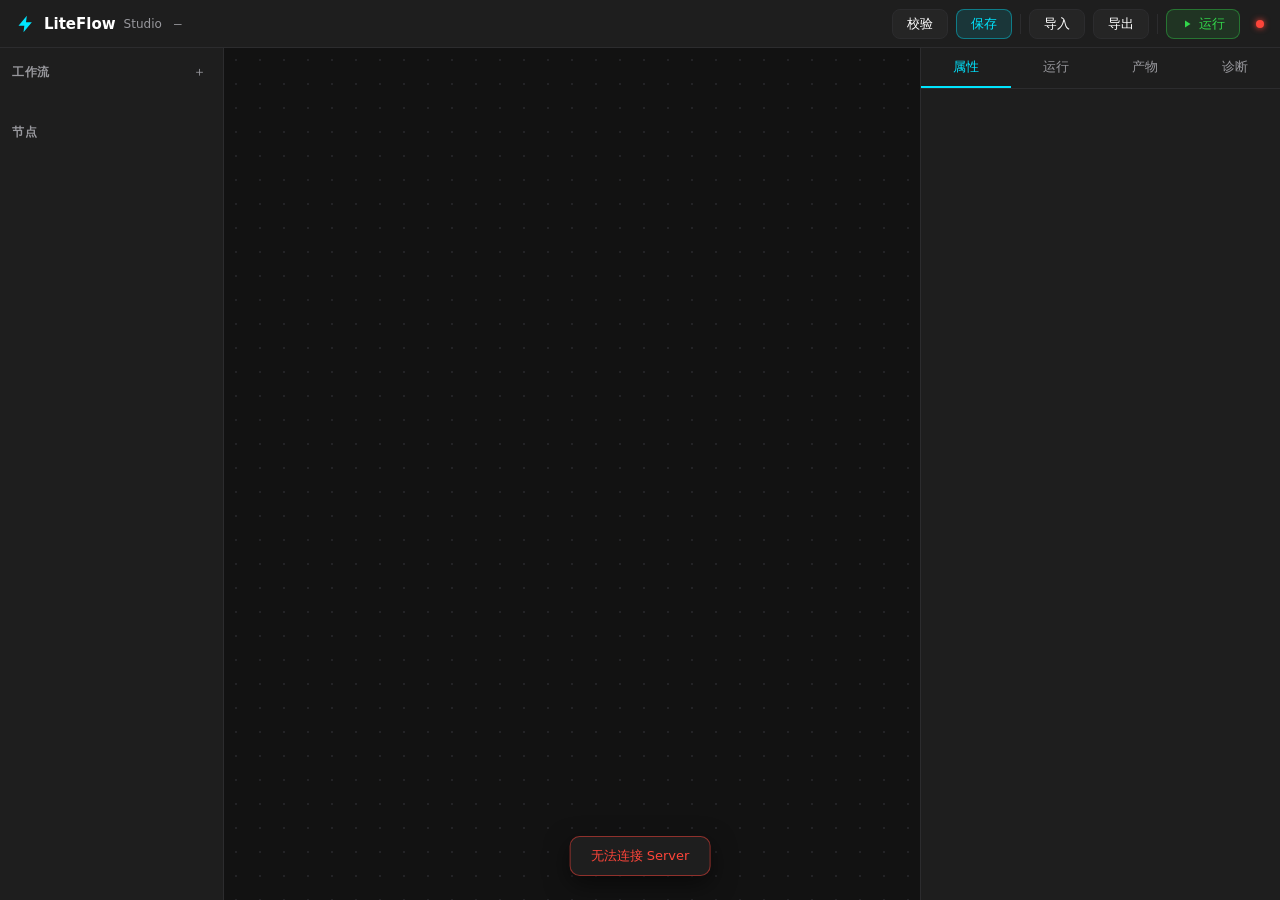
==== src/agentkit/server/static/index.html @ 21dc7933 "feat: 新增网页版工作流开发控制台及配套接口 1.  升级SSE事件推送：下发完整RunEvent全字段，包含step_id/attempt/ts用于前端路由和节点着色，旧客户端仅读取payloa" ====
<!DOCTYPE html>
<html lang="zh-CN">
<head>
<meta charset="UTF-8">
<meta name="viewport" content="width=device-width, initial-scale=1.0">
<title>LiteFlow Studio</title>
<link rel="stylesheet" href="./css/app.css">
<link rel="icon" href="data:image/svg+xml,<svg xmlns='http://www.w3.org/2000/svg' viewBox='0 0 24 24'><path fill='%2300E5FF' d='M13 2 3 14h7l-1 8 10-12h-7l1-8z'/></svg>">
</head>
<body>
<div id="app" class="lf-app">

  <!-- ══════════ 顶栏 ══════════ -->
  <header class="lf-topbar">
    <div class="lf-topbar-left">
      <span class="lf-logo" title="LiteFlow Studio">
        <svg viewBox="0 0 24 24" width="20" height="20"><path fill="currentColor" d="M13 2 3 14h7l-1 8 10-12h-7l1-8z"/></svg>
        <b>LiteFlow</b><span class="lf-logo-sub">Studio</span>
      </span>
      <span id="wf-name" class="lf-wf-name mono">—</span>
      <span id="wf-dirty" class="lf-dirty-dot" title="有未保存修改" hidden>●</span>
    </div>
    <div class="lf-topbar-actions">
      <button id="btn-validate" class="lf-btn" title="静态校验 (Ctrl+Shift+V)">校验</button>
      <button id="btn-save" class="lf-btn lf-btn-primary" title="保存 (Ctrl+S)">保存</button>
      <span class="lf-topbar-sep"></span>
      <button id="btn-import" class="lf-btn" title="导入 YAML / JSON">导入</button>
      <button id="btn-export" class="lf-btn" title="导出 YAML">导出</button>
      <span class="lf-topbar-sep"></span>
      <button id="btn-run" class="lf-btn lf-btn-run" title="运行当前工作流">
        <svg viewBox="0 0 24 24" width="12" height="12"><path fill="currentColor" d="M8 5v14l11-7z"/></svg>
        运行
      </button>
      <span id="conn-status" class="lf-conn" title="服务连接状态"></span>
    </div>
  </header>

  <div class="lf-body">
    <!-- ══════════ 左栏:工作流列表 + 节点面板 ══════════ -->
    <aside class="lf-sidebar">
      <section class="lf-side-section">
        <div class="lf-side-head">
          <span>工作流</span>
          <button id="btn-new-wf" class="lf-icon-btn" title="新建工作流">＋</button>
        </div>
        <div id="wf-list" class="lf-wf-list"></div>
      </section>
      <section class="lf-side-section lf-side-grow">
        <div class="lf-side-head"><span>节点</span></div>
        <div id="palette" class="lf-palette"></div>
      </section>
    </aside>

    <!-- ══════════ 中央画布 ══════════ -->
    <main class="lf-canvas-wrap">
      <div id="canvas" class="lf-canvas" tabindex="0"></div>
    </main>

    <!-- ══════════ 右栏:属性 / 运行 / 产物 / 诊断 ══════════ -->
    <aside class="lf-right">
      <nav class="lf-tabs">
        <button class="lf-tab is-active" data-tab="props">属性</button>
        <button class="lf-tab" data-tab="run">运行</button>
        <button class="lf-tab" data-tab="artifacts">产物</button>
        <button class="lf-tab" data-tab="diag">诊断<span id="diag-badge" class="lf-badge" hidden></span></button>
      </nav>
      <div class="lf-tabpanes">
        <section id="pane-props" class="lf-pane is-active"></section>
        <section id="pane-run" class="lf-pane"></section>
        <section id="pane-artifacts" class="lf-pane"></section>
        <section id="pane-diag" class="lf-pane"></section>
      </div>
    </aside>
  </div>

  <!-- ══════════ 产物预览 / 通用模态 ══════════ -->
  <div id="modal-root" class="lf-modal-root" hidden>
    <div class="lf-modal-mask" data-close></div>
    <div class="lf-modal">
      <div class="lf-modal-head">
        <span id="modal-title" class="lf-modal-title mono"></span>
        <div class="lf-modal-actions" id="modal-actions"></div>
        <button class="lf-icon-btn" data-close title="关闭">✕</button>
      </div>
      <div id="modal-body" class="lf-modal-body"></div>
    </div>
  </div>

  <div id="toast-root" class="lf-toast-root"></div>
  <input id="import-file" type="file" accept=".yaml,.yml,.json" hidden>
</div>
<script type="module" src="./js/main.js"></script>
</body>
</html>
---- src/agentkit/server/static/css/app.css ----
/* ═══════════════════════════════════════════════════════════════════
   LiteFlow Studio — 设计系统
   依据 DESIGN.md:深色系技术仪表盘("Power BI Dashboard" 氛围)
   - 背景 #121212 / 卡片 #1E1E1E / 边框 #2C2C2E / 圆角 16px
   - 主强调 #00E5FF(青) / 告警 #FF453A(红) / 正常 #32D74B(绿)
   - 文字 #FFFFFF / 次级 #98989D / 间距 8px 倍数
   ═══════════════════════════════════════════════════════════════════ */

:root {
  --bg: #121212;
  --surface: #1E1E1E;
  --surface-2: #252525;
  --border: #2C2C2E;
  --accent: #00E5FF;
  --accent-dim: rgba(0, 229, 255, .12);
  --alert: #FF453A;
  --alert-bg: #3A1C1C;
  --ok: #32D74B;
  --ok-dim: rgba(50, 215, 75, .12);
  --warn: #FF9F0A;
  --violet: #BF5AF2;
  --blue: #0A84FF;
  --text: #FFFFFF;
  --text-2: #98989D;
  --text-3: #636366;
  --radius: 16px;
  --radius-s: 10px;
  --font: "Inter", "Segoe UI", "PingFang SC", "Microsoft YaHei", system-ui, sans-serif;
  --mono: "JetBrains Mono", "Fira Code", "Cascadia Code", Consolas, monospace;
}

* { box-sizing: border-box; margin: 0; padding: 0; }
html, body, #app { height: 100%; }
body {
  background: var(--bg);
  color: var(--text);
  font-family: var(--font);
  font-size: 14px;
  overflow: hidden;
}
.mono { font-family: var(--mono); }
::-webkit-scrollbar { width: 8px; height: 8px; }
::-webkit-scrollbar-thumb { background: #3A3A3C; border-radius: 4px; }
::-webkit-scrollbar-track { background: transparent; }

/* ── 布局骨架 ─────────────────────────────────────────────────── */
.lf-app { display: flex; flex-direction: column; height: 100%; }
.lf-body { display: flex; flex: 1; min-height: 0; }

/* ── 顶栏 ─────────────────────────────────────────────────────── */
.lf-topbar {
  display: flex; align-items: center; justify-content: space-between;
  height: 48px; padding: 0 16px; flex: none;
  background: var(--surface); border-bottom: 1px solid var(--border);
}
.lf-topbar-left { display: flex; align-items: center; gap: 12px; min-width: 0; }
.lf-logo { display: flex; align-items: center; gap: 8px; color: var(--accent); font-size: 15px; }
.lf-logo b { color: var(--text); font-weight: 600; }
.lf-logo-sub { color: var(--text-2); font-size: 12px; font-weight: 400; }
.lf-wf-name { color: var(--text-2); font-size: 13px; overflow: hidden; text-overflow: ellipsis; white-space: nowrap; max-width: 320px; }
.lf-dirty-dot { color: var(--warn); font-size: 10px; }
.lf-topbar-actions { display: flex; align-items: center; gap: 8px; }
.lf-topbar-sep { width: 1px; height: 20px; background: var(--border); }
.lf-conn { width: 8px; height: 8px; border-radius: 50%; background: var(--text-3); margin-left: 8px; }
.lf-conn.is-ok { background: var(--ok); box-shadow: 0 0 6px var(--ok); }
.lf-conn.is-bad { background: var(--alert); box-shadow: 0 0 6px var(--alert); }

/* ── 按钮 ─────────────────────────────────────────────────────── */
.lf-btn {
  display: inline-flex; align-items: center; gap: 6px;
  height: 30px; padding: 0 14px;
  background: var(--surface-2); color: var(--text);
  border: 1px solid var(--border); border-radius: 8px;
  font: 500 13px var(--font); cursor: pointer;
  transition: border-color .15s, background .15s, color .15s;
}
.lf-btn:hover { border-color: var(--accent); color: var(--accent); }
.lf-btn:disabled { opacity: .45; cursor: not-allowed; }
.lf-btn:disabled:hover { border-color: var(--border); color: var(--text); }
.lf-btn-primary { background: var(--accent-dim); border-color: rgba(0,229,255,.4); color: var(--accent); }
.lf-btn-primary:hover { background: rgba(0,229,255,.2); }
.lf-btn-run { background: var(--ok-dim); border-color: rgba(50,215,75,.4); color: var(--ok); }
.lf-btn-run:hover { background: rgba(50,215,75,.2); border-color: var(--ok); color: var(--ok); }
.lf-btn-danger { background: var(--alert-bg); border-color: rgba(255,69,58,.4); color: var(--alert); }
.lf-btn-danger:hover { border-color: var(--alert); }
.lf-icon-btn {
  width: 24px; height: 24px; display: inline-flex; align-items: center; justify-content: center;
  background: transparent; color: var(--text-2); border: none; border-radius: 6px;
  font-size: 13px; cursor: pointer;
}
.lf-icon-btn:hover { background: var(--surface-2); color: var(--text); }

/* ── 左栏 ─────────────────────────────────────────────────────── */
.lf-sidebar {
  width: 224px; flex: none; display: flex; flex-direction: column;
  background: var(--surface); border-right: 1px solid var(--border);
  overflow-y: auto;
}
.lf-side-section { padding: 12px; display: flex; flex-direction: column; }
.lf-side-grow { flex: 1; min-height: 0; }
.lf-side-head {
  display: flex; align-items: center; justify-content: space-between;
  color: var(--text-2); font-size: 12px; font-weight: 600;
  text-transform: uppercase; letter-spacing: .06em; margin-bottom: 8px;
}

.lf-wf-list { display: flex; flex-direction: column; gap: 4px; margin-bottom: 8px; }
.lf-wf-item {
  display: flex; align-items: center; gap: 8px;
  padding: 8px 10px; border-radius: var(--radius-s);
  color: var(--text-2); font-size: 13px; cursor: pointer;
  border: 1px solid transparent;
}
.lf-wf-item:hover { background: var(--surface-2); color: var(--text); }
.lf-wf-item.is-active { background: var(--accent-dim); border-color: rgba(0,229,255,.3); color: var(--accent); }
.lf-wf-item .lf-wf-item-name { flex: 1; overflow: hidden; text-overflow: ellipsis; white-space: nowrap; font-family: var(--mono); font-size: 12px; }
.lf-wf-item .lf-icon-btn { visibility: hidden; width: 20px; height: 20px; }
.lf-wf-item:hover .lf-icon-btn { visibility: visible; }

.lf-palette { display: flex; flex-direction: column; gap: 6px; }
.lf-pal-item {
  display: flex; align-items: center; gap: 10px;
  padding: 9px 10px; border-radius: var(--radius-s);
  background: var(--surface-2); border: 1px solid var(--border);
  cursor: grab; user-select: none;
}
.lf-pal-item:hover { border-color: var(--node-c, var(--accent)); }
.lf-pal-item:active { cursor: grabbing; }
.lf-pal-dot { width: 8px; height: 8px; border-radius: 50%; background: var(--node-c, var(--accent)); flex: none; }
.lf-pal-name { font-family: var(--mono); font-size: 12px; }
.lf-pal-kind { margin-left: auto; color: var(--text-3); font-size: 11px; }

/* ── 画布 ─────────────────────────────────────────────────────── */
.lf-canvas-wrap { flex: 1; min-width: 0; overflow: auto; }
.lf-canvas {
  min-height: 100%; padding: 32px 24px 96px;
  display: flex; flex-direction: column; align-items: center;
  outline: none;
  background-image: radial-gradient(circle, #232326 1px, transparent 1px);
  background-size: 24px 24px;
}
.lf-canvas-empty { color: var(--text-3); margin: 64px auto; text-align: center; line-height: 1.8; }

/* 序列容器:纵向流 */
.lf-seq { display: flex; flex-direction: column; align-items: center; width: 100%; }
.lf-dropzone {
  width: 2px; height: 24px; position: relative; flex: none;
  display: flex; align-items: center; justify-content: center;
}
.lf-dropzone::before {
  content: ""; width: 2px; height: 100%; background: #3A3A3C; border-radius: 1px;
  transition: background .15s;
}
.lf-dropzone::after {
  content: "+"; position: absolute; left: 50%; top: 50%;
  transform: translate(-50%, -50%) scale(0);
  width: 18px; height: 18px; border-radius: 50%;
  background: var(--accent); color: #00343b;
  font: 700 12px/18px var(--font); text-align: center;
  transition: transform .15s;
}
.lf-dropzone:hover::after, .lf-dropzone.is-over::after { transform: translate(-50%, -50%) scale(1); }
.lf-dropzone.is-over::before { background: var(--accent); }
.lf-dropzone.is-first { height: 16px; }
.lf-dropzone.is-last { height: 32px; }

/* 节点卡片(对齐 DESIGN.md 卡片规范) */
.lf-node {
  width: 420px; max-width: 92%;
  background: var(--surface);
  border: 1px solid var(--border); border-radius: var(--radius);
  padding: 12px 16px; position: relative;
  cursor: pointer; flex: none;
  transition: border-color .15s, box-shadow .15s, transform .1s;
}
.lf-node:hover { border-color: #3D3D40; }
.lf-node.is-selected { border-color: var(--accent); box-shadow: 0 0 0 3px var(--accent-dim); }
.lf-node.is-dragging { opacity: .4; }
.lf-node-head { display: flex; align-items: center; gap: 8px; }
.lf-node-badge {
  flex: none; padding: 2px 8px; border-radius: 6px;
  font: 600 11px var(--mono);
  color: var(--node-c, var(--accent));
  background: color-mix(in srgb, var(--node-c, var(--accent)) 14%, transparent);
  border: 1px solid color-mix(in srgb, var(--node-c, var(--accent)) 40%, transparent);
}
.lf-node-id { font: 600 13px var(--mono); overflow: hidden; text-overflow: ellipsis; white-space: nowrap; }
.lf-node-actions { margin-left: auto; display: flex; gap: 2px; visibility: hidden; }
.lf-node:hover .lf-node-actions { visibility: visible; }
.lf-node-summary {
  margin-top: 6px; color: var(--text-2); font-size: 12px; line-height: 1.5;
  overflow: hidden; display: -webkit-box; -webkit-line-clamp: 2; -webkit-box-orient: vertical;
  word-break: break-all;
}
.lf-node-io { margin-top: 6px; display: flex; gap: 6px; flex-wrap: wrap; }
.lf-chip {
  padding: 1px 8px; border-radius: 999px; font: 500 11px var(--mono);
  background: var(--surface-2); border: 1px solid var(--border); color: var(--text-2);
}
.lf-chip-out { color: var(--ok); border-color: rgba(50,215,75,.3); }
.lf-node-note-flag { color: var(--warn); flex: none; }

/* 运行状态着色 */
.lf-status-dot { width: 8px; height: 8px; border-radius: 50%; background: var(--text-3); flex: none; }
.lf-node.st-running { border-color: var(--accent); }
.lf-node.st-running .lf-status-dot { background: var(--accent); animation: lf-pulse 1s ease-in-out infinite; }
.lf-node.st-success .lf-status-dot { background: var(--ok); }
.lf-node.st-failed { border-color: var(--alert); }
.lf-node.st-failed .lf-status-dot { background: var(--alert); }
.lf-node.st-cancelled .lf-status-dot { background: var(--warn); }
.lf-node.st-skipped .lf-status-dot { background: var(--text-3); }
@keyframes lf-pulse { 50% { opacity: .3; } }
.lf-node-meta { margin-top: 6px; display: none; gap: 10px; color: var(--text-3); font: 11px var(--mono); }
.lf-node.st-success .lf-node-meta, .lf-node.st-failed .lf-node-meta { display: flex; }

/* 容器节点内嵌区 */
.lf-nest { margin-top: 10px; border-top: 1px dashed var(--border); padding-top: 10px; display: flex; flex-direction: column; gap: 10px; }
.lf-nest-label { color: var(--text-3); font: 600 10px var(--font); text-transform: uppercase; letter-spacing: .08em; margin-bottom: 4px; }
.lf-nest-zone {
  border: 1px dashed #3A3A3C; border-radius: var(--radius-s);
  padding: 8px; min-height: 40px;
  display: flex; flex-direction: column; align-items: center;
  transition: border-color .15s, background .15s;
}
.lf-nest-zone.is-over { border-color: var(--accent); background: var(--accent-dim); }
.lf-nest-empty { color: var(--text-3); font-size: 11px; padding: 8px; }
.lf-nest .lf-node { width: 100%; }
.lf-nest-cols { display: grid; grid-template-columns: 1fr 1fr; gap: 10px; }
.lf-nest-cols .lf-nest-zone { min-width: 0; }
.lf-node.is-container { width: 520px; max-width: 96%; }
.lf-node.is-collapsed .lf-nest { display: none; }
.lf-node.is-collapsed .lf-node-summary { display: none; }

/* ── 右栏 ─────────────────────────────────────────────────────── */
.lf-right {
  width: 360px; flex: none; display: flex; flex-direction: column;
  background: var(--surface); border-left: 1px solid var(--border);
}
.lf-tabs { display: flex; flex: none; border-bottom: 1px solid var(--border); }
.lf-tab {
  flex: 1; padding: 10px 0; background: transparent; border: none;
  color: var(--text-2); font: 500 13px var(--font); cursor: pointer;
  border-bottom: 2px solid transparent; position: relative;
}
.lf-tab:hover { color: var(--text); }
.lf-tab.is-active { color: var(--accent); border-bottom-color: var(--accent); }
.lf-badge {
  position: absolute; top: 6px; margin-left: 4px; min-width: 16px; height: 16px;
  border-radius: 8px; background: var(--alert); color: #fff;
  font: 700 10px/16px var(--mono); padding: 0 4px;
}
.lf-tabpanes { flex: 1; min-height: 0; position: relative; }
.lf-pane { position: absolute; inset: 0; overflow-y: auto; padding: 16px; display: none; }
.lf-pane.is-active { display: block; }

/* 属性表单 */
.lf-form-sec { margin-bottom: 20px; }
.lf-form-sec-head {
  color: var(--text-2); font-size: 12px; font-weight: 600;
  text-transform: uppercase; letter-spacing: .06em; margin-bottom: 8px;
  display: flex; align-items: center; justify-content: space-between;
}
.lf-field { margin-bottom: 12px; }
.lf-label { display: flex; gap: 6px; align-items: baseline; color: var(--text-2); font-size: 12px; margin-bottom: 4px; }
.lf-label .req { color: var(--alert); }
.lf-label .ftype { color: var(--text-3); font: 10px var(--mono); margin-left: auto; }
.lf-input, .lf-textarea, .lf-select {
  width: 100%; padding: 7px 10px;
  background: var(--bg); color: var(--text);
  border: 1px solid var(--border); border-radius: 8px;
  font: 400 13px var(--font); outline: none;
  transition: border-color .15s;
}
.lf-input:focus, .lf-textarea:focus, .lf-select:focus { border-color: var(--accent); }
.lf-input.mono, .lf-textarea.mono { font-family: var(--mono); font-size: 12px; }
.lf-textarea { min-height: 88px; resize: vertical; line-height: 1.5; }
.lf-check-row { display: flex; align-items: center; gap: 8px; color: var(--text-2); font-size: 13px; }
.lf-hint { color: var(--text-3); font-size: 11px; margin-top: 4px; line-height: 1.5; }
.lf-kv-card {
  background: var(--bg); border: 1px solid var(--border); border-radius: var(--radius-s);
  padding: 10px; margin-bottom: 8px;
}
.lf-kv-card-head { display: flex; align-items: center; gap: 8px; margin-bottom: 8px; }
.lf-kv-card-head b { font: 600 12px var(--mono); color: var(--accent); flex: 1; overflow: hidden; text-overflow: ellipsis; }
.lf-empty-hint { color: var(--text-3); text-align: center; padding: 24px 8px; font-size: 12px; line-height: 1.8; }

/* 运行面板 */
.lf-run-controls { display: flex; flex-wrap: wrap; gap: 8px; margin-bottom: 16px; }
.lf-run-list { display: flex; flex-direction: column; gap: 6px; margin-bottom: 16px; }
.lf-run-item {
  padding: 8px 10px; border-radius: var(--radius-s);
  background: var(--surface-2); border: 1px solid var(--border);
  cursor: pointer; font-size: 12px;
}
.lf-run-item:hover { border-color: #3D3D40; }
.lf-run-item.is-active { border-color: var(--accent); }
.lf-run-item-top { display: flex; align-items: center; gap: 8px; }
.lf-run-item-id { font: 600 11px var(--mono); flex: 1; overflow: hidden; text-overflow: ellipsis; white-space: nowrap; }
.lf-run-item-time { color: var(--text-3); font: 10px var(--mono); margin-top: 4px; }
.lf-status-pill {
  flex: none; padding: 1px 8px; border-radius: 999px; font: 600 10px var(--mono);
}
.lf-status-pill.s-running { color: var(--accent); background: var(--accent-dim); }
.lf-status-pill.s-completed { color: var(--ok); background: var(--ok-dim); }
.lf-status-pill.s-failed { color: var(--alert); background: var(--alert-bg); }
.lf-status-pill.s-cancelled, .lf-status-pill.s-cancelling { color: var(--warn); background: rgba(255,159,10,.12); }
.lf-status-pill.s-interrupted { color: var(--violet); background: rgba(191,90,242,.12); }
.lf-status-pill.s-pending { color: var(--text-2); background: var(--surface-2); }

/* 事件时间线 */
.lf-timeline { display: flex; flex-direction: column; gap: 2px; font-size: 12px; }
.lf-ev { display: flex; gap: 8px; padding: 4px 6px; border-radius: 6px; align-items: baseline; }
.lf-ev:hover { background: var(--surface-2); }
.lf-ev-seq { color: var(--text-3); font: 10px var(--mono); width: 32px; flex: none; text-align: right; }
.lf-ev-type { font: 600 11px var(--mono); width: 128px; flex: none; overflow: hidden; text-overflow: ellipsis; }
.lf-ev-msg { color: var(--text-2); flex: 1; overflow: hidden; text-overflow: ellipsis; white-space: nowrap; }
.lf-ev.t-run_completed .lf-ev-type { color: var(--ok); }
.lf-ev.t-run_failed .lf-ev-type, .lf-ev.t-step_finished.is-err .lf-ev-type { color: var(--alert); }
.lf-ev.t-run_started .lf-ev-type, .lf-ev.t-step_started .lf-ev-type { color: var(--accent); }
.lf-ev.t-artifact_produced .lf-ev-type { color: var(--ok); }
.lf-ev.t-tool_call .lf-ev-type { color: var(--blue); }

/* LLM 流式视图 */
.lf-stream-box {
  background: var(--bg); border: 1px solid var(--border); border-radius: var(--radius-s);
  padding: 10px; margin-top: 8px;
}
.lf-stream-head { display: flex; gap: 8px; align-items: center; margin-bottom: 6px; color: var(--text-2); font-size: 11px; }
.lf-stream-body {
  font: 12px/1.6 var(--mono); color: var(--text);
  white-space: pre-wrap; word-break: break-word;
  max-height: 240px; overflow-y: auto;
}
.lf-stream-body .cursor { display: inline-block; width: 7px; height: 14px; background: var(--accent); vertical-align: -2px; animation: lf-pulse 1s infinite; }
.lf-stream-reasoning { color: var(--text-3); font-style: italic; }

/* 产物面板 */
.lf-art-list { display: flex; flex-direction: column; gap: 8px; }
.lf-art-item {
  background: var(--surface-2); border: 1px solid var(--border); border-radius: var(--radius-s);
  padding: 10px 12px; display: flex; align-items: center; gap: 10px;
}
.lf-art-icon { color: var(--accent); flex: none; }
.lf-art-name { font: 600 12px var(--mono); overflow: hidden; text-overflow: ellipsis; white-space: nowrap; }
.lf-art-meta { color: var(--text-3); font: 10px var(--mono); margin-top: 2px; }
.lf-art-body { flex: 1; min-width: 0; }
.lf-art-item .lf-btn { height: 26px; padding: 0 10px; font-size: 12px; }

/* 诊断面板 */
.lf-diag-item {
  padding: 10px 12px; border-radius: var(--radius-s); margin-bottom: 8px;
  background: var(--alert-bg); border-left: 4px solid var(--alert);
  font-size: 12px; cursor: pointer;
}
.lf-diag-item.sev-warning { background: rgba(255,159,10,.08); border-left-color: var(--warn); }
.lf-diag-code { font: 600 11px var(--mono); color: var(--alert); }
.lf-diag-item.sev-warning .lf-diag-code { color: var(--warn); }
.lf-diag-path { font: 10px var(--mono); color: var(--text-2); margin-top: 2px; }
.lf-diag-msg { margin-top: 4px; line-height: 1.5; }
.lf-diag-ok {
  padding: 12px; border-radius: var(--radius-s); text-align: center;
  background: var(--ok-dim); color: var(--ok); font-size: 13px;
}

/* ── 模态 ─────────────────────────────────────────────────────── */
.lf-modal-root { position: fixed; inset: 0; z-index: 100; display: flex; align-items: center; justify-content: center; }
.lf-modal-root[hidden] { display: none; }
.lf-modal-mask { position: absolute; inset: 0; background: rgba(0,0,0,.6); backdrop-filter: blur(2px); }
.lf-modal {
  position: relative; width: min(960px, 92vw); height: min(720px, 88vh);
  background: var(--surface); border: 1px solid var(--border); border-radius: var(--radius);
  display: flex; flex-direction: column; overflow: hidden;
}
.lf-modal-head {
  display: flex; align-items: center; gap: 12px; flex: none;
  padding: 12px 16px; border-bottom: 1px solid var(--border);
}
.lf-modal-title { flex: 1; font-size: 13px; overflow: hidden; text-overflow: ellipsis; white-space: nowrap; }
.lf-modal-actions { display: flex; gap: 8px; }
.lf-modal-body { flex: 1; min-height: 0; overflow: auto; padding: 16px; }
.lf-modal-body iframe { width: 100%; height: 100%; min-height: 560px; border: none; background: #fff; border-radius: var(--radius-s); }
.lf-modal-body pre { font: 12px/1.6 var(--mono); white-space: pre-wrap; word-break: break-word; }
.lf-modal-body img { max-width: 100%; border-radius: var(--radius-s); }

/* ── Toast ────────────────────────────────────────────────────── */
.lf-toast-root { position: fixed; bottom: 24px; left: 50%; transform: translateX(-50%); z-index: 200; display: flex; flex-direction: column; gap: 8px; align-items: center; }
.lf-toast {
  padding: 10px 20px; border-radius: 10px; font-size: 13px;
  background: var(--surface); border: 1px solid var(--border);
  box-shadow: 0 8px 24px rgba(0,0,0,.5);
  animation: lf-toast-in .2s ease-out;
  max-width: 70vw;
}
.lf-toast.ok { border-color: rgba(50,215,75,.5); color: var(--ok); }
.lf-toast.err { border-color: rgba(255,69,58,.5); color: var(--alert); }
@keyframes lf-toast-in { from { opacity: 0; transform: translateY(8px); } }
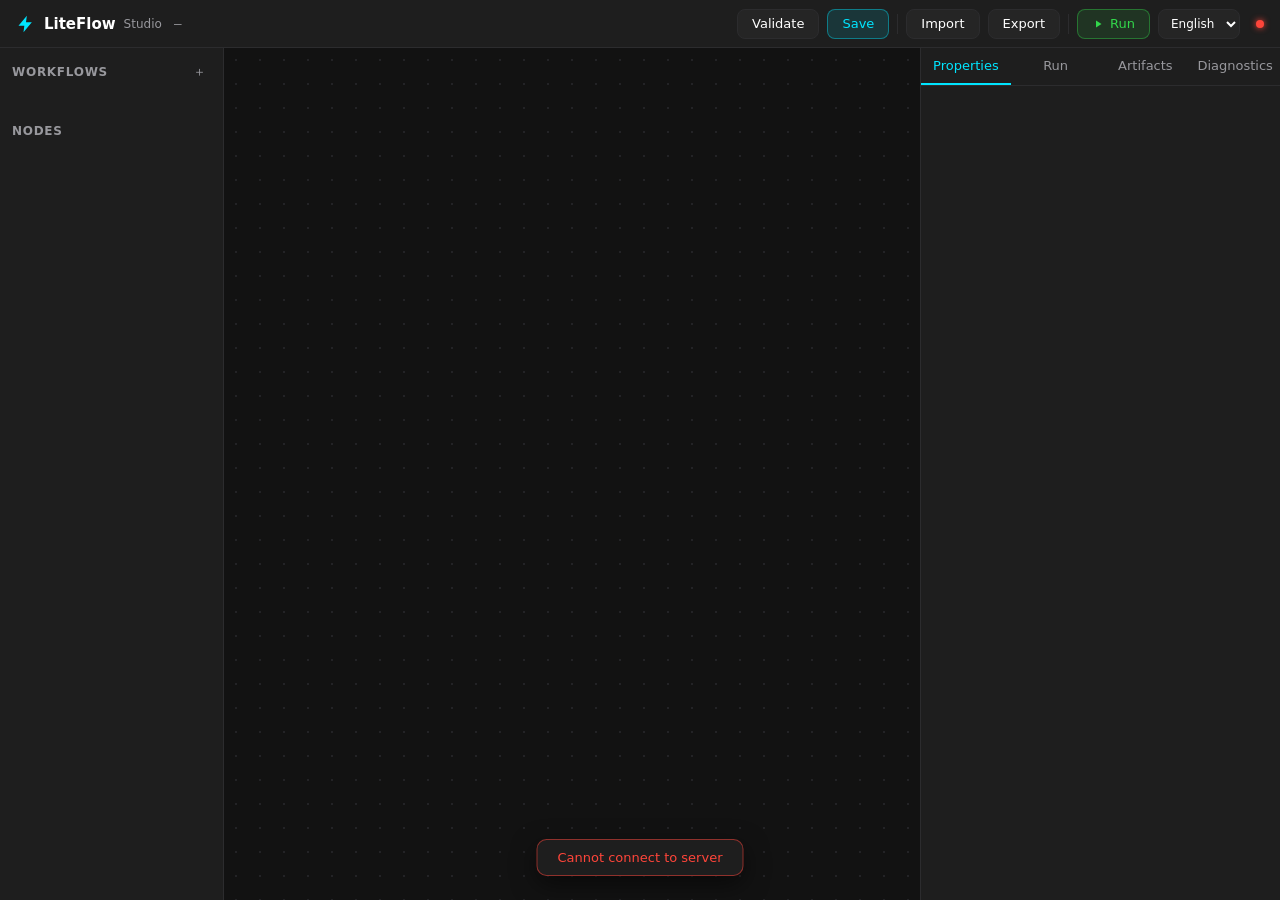
==== commit cd0c5241: "chore: 完成项目多维度优化与资源整合 本次提交涵盖多项核心改进： 1. 新增OPPO Sans内嵌字体资源与静态资源模块 2. 重构LLMStep客户端注入逻辑，优化路由优先级 3. 修复循环步" ====
--- a/src/agentkit/server/static/index.html
+++ b/src/agentkit/server/static/index.html
@@ -18,20 +18,24 @@
         <b>LiteFlow</b><span class="lf-logo-sub">Studio</span>
       </span>
       <span id="wf-name" class="lf-wf-name mono">—</span>
-      <span id="wf-dirty" class="lf-dirty-dot" title="有未保存修改" hidden>●</span>
+      <span id="wf-dirty" class="lf-dirty-dot" data-i18n-title="topbar.dirty" hidden>●</span>
     </div>
     <div class="lf-topbar-actions">
-      <button id="btn-validate" class="lf-btn" title="静态校验 (Ctrl+Shift+V)">校验</button>
-      <button id="btn-save" class="lf-btn lf-btn-primary" title="保存 (Ctrl+S)">保存</button>
+      <button id="btn-validate" class="lf-btn" data-i18n="topbar.validate" data-i18n-title="topbar.validateTitle">校验</button>
+      <button id="btn-save" class="lf-btn lf-btn-primary" data-i18n="topbar.save" data-i18n-title="topbar.saveTitle">保存</button>
       <span class="lf-topbar-sep"></span>
-      <button id="btn-import" class="lf-btn" title="导入 YAML / JSON">导入</button>
-      <button id="btn-export" class="lf-btn" title="导出 YAML">导出</button>
+      <button id="btn-import" class="lf-btn" data-i18n="topbar.import" data-i18n-title="topbar.importTitle">导入</button>
+      <button id="btn-export" class="lf-btn" data-i18n="topbar.export" data-i18n-title="topbar.exportTitle">导出</button>
       <span class="lf-topbar-sep"></span>
-      <button id="btn-run" class="lf-btn lf-btn-run" title="运行当前工作流">
+      <button id="btn-run" class="lf-btn lf-btn-run" data-i18n-title="topbar.runTitle">
         <svg viewBox="0 0 24 24" width="12" height="12"><path fill="currentColor" d="M8 5v14l11-7z"/></svg>
-        运行
+        <span data-i18n="topbar.run">运行</span>
       </button>
-      <span id="conn-status" class="lf-conn" title="服务连接状态"></span>
+      <select id="lang-switch" class="lf-lang-switch" data-i18n-title="topbar.langTitle">
+        <option value="zh">中文</option>
+        <option value="en">English</option>
+      </select>
+      <span id="conn-status" class="lf-conn"></span>
     </div>
   </header>
 
@@ -40,13 +44,13 @@
     <aside class="lf-sidebar">
       <section class="lf-side-section">
         <div class="lf-side-head">
-          <span>工作流</span>
-          <button id="btn-new-wf" class="lf-icon-btn" title="新建工作流">＋</button>
+          <span data-i18n="sidebar.workflows">工作流</span>
+          <button id="btn-new-wf" class="lf-icon-btn" data-i18n-title="sidebar.newWorkflow">＋</button>
         </div>
         <div id="wf-list" class="lf-wf-list"></div>
       </section>
       <section class="lf-side-section lf-side-grow">
-        <div class="lf-side-head"><span>节点</span></div>
+        <div class="lf-side-head"><span data-i18n="sidebar.nodes">节点</span></div>
         <div id="palette" class="lf-palette"></div>
       </section>
     </aside>
@@ -59,10 +63,10 @@
     <!-- ══════════ 右栏:属性 / 运行 / 产物 / 诊断 ══════════ -->
     <aside class="lf-right">
       <nav class="lf-tabs">
-        <button class="lf-tab is-active" data-tab="props">属性</button>
-        <button class="lf-tab" data-tab="run">运行</button>
-        <button class="lf-tab" data-tab="artifacts">产物</button>
-        <button class="lf-tab" data-tab="diag">诊断<span id="diag-badge" class="lf-badge" hidden></span></button>
+        <button class="lf-tab is-active" data-tab="props" data-i18n="tab.props">属性</button>
+        <button class="lf-tab" data-tab="run" data-i18n="tab.run">运行</button>
+        <button class="lf-tab" data-tab="artifacts" data-i18n="tab.artifacts">产物</button>
+        <button class="lf-tab" data-tab="diag"><span data-i18n="tab.diag">诊断</span><span id="diag-badge" class="lf-badge" hidden></span></button>
       </nav>
       <div class="lf-tabpanes">
         <section id="pane-props" class="lf-pane is-active"></section>
@@ -80,7 +84,7 @@
       <div class="lf-modal-head">
         <span id="modal-title" class="lf-modal-title mono"></span>
         <div class="lf-modal-actions" id="modal-actions"></div>
-        <button class="lf-icon-btn" data-close title="关闭">✕</button>
+        <button class="lf-icon-btn" data-close data-i18n-title="topbar.close">✕</button>
       </div>
       <div id="modal-body" class="lf-modal-body"></div>
     </div>
--- a/src/agentkit/server/static/css/app.css
+++ b/src/agentkit/server/static/css/app.css
@@ -5,6 +5,15 @@
    - 主强调 #00E5FF(青) / 告警 #FF453A(红) / 正常 #32D74B(绿)
    - 文字 #FFFFFF / 次级 #98989D / 间距 8px 倍数
    ═══════════════════════════════════════════════════════════════════ */
+
+/* ── 内嵌字体: OPPO Sans (由 /fonts/ 静态路由提供) ─────────────── */
+@font-face {
+  font-family: "OPPO Sans";
+  src: url("/fonts/OPPO%20Sans%204.0.ttf") format("truetype");
+  font-weight: 100 900;
+  font-style: normal;
+  font-display: swap;
+}
 
 :root {
   --bg: #121212;
@@ -25,7 +34,7 @@
   --text-3: #636366;
   --radius: 16px;
   --radius-s: 10px;
-  --font: "Inter", "Segoe UI", "PingFang SC", "Microsoft YaHei", system-ui, sans-serif;
+  --font: "OPPO Sans", "Inter", "Segoe UI", "PingFang SC", "Microsoft YaHei", system-ui, sans-serif;
   --mono: "JetBrains Mono", "Fira Code", "Cascadia Code", Consolas, monospace;
 }
 
@@ -61,6 +70,15 @@
 .lf-dirty-dot { color: var(--warn); font-size: 10px; }
 .lf-topbar-actions { display: flex; align-items: center; gap: 8px; }
 .lf-topbar-sep { width: 1px; height: 20px; background: var(--border); }
+.lf-lang-switch {
+  height: 30px; padding: 0 8px;
+  background: var(--surface-2); color: var(--text);
+  border: 1px solid var(--border); border-radius: 8px;
+  font: 500 12px var(--font); cursor: pointer; outline: none;
+  transition: border-color .15s, background .15s;
+}
+.lf-lang-switch:hover { border-color: var(--accent); }
+.lf-lang-switch:focus { border-color: var(--accent); }
 .lf-conn { width: 8px; height: 8px; border-radius: 50%; background: var(--text-3); margin-left: 8px; }
 .lf-conn.is-ok { background: var(--ok); box-shadow: 0 0 6px var(--ok); }
 .lf-conn.is-bad { background: var(--alert); box-shadow: 0 0 6px var(--alert); }
